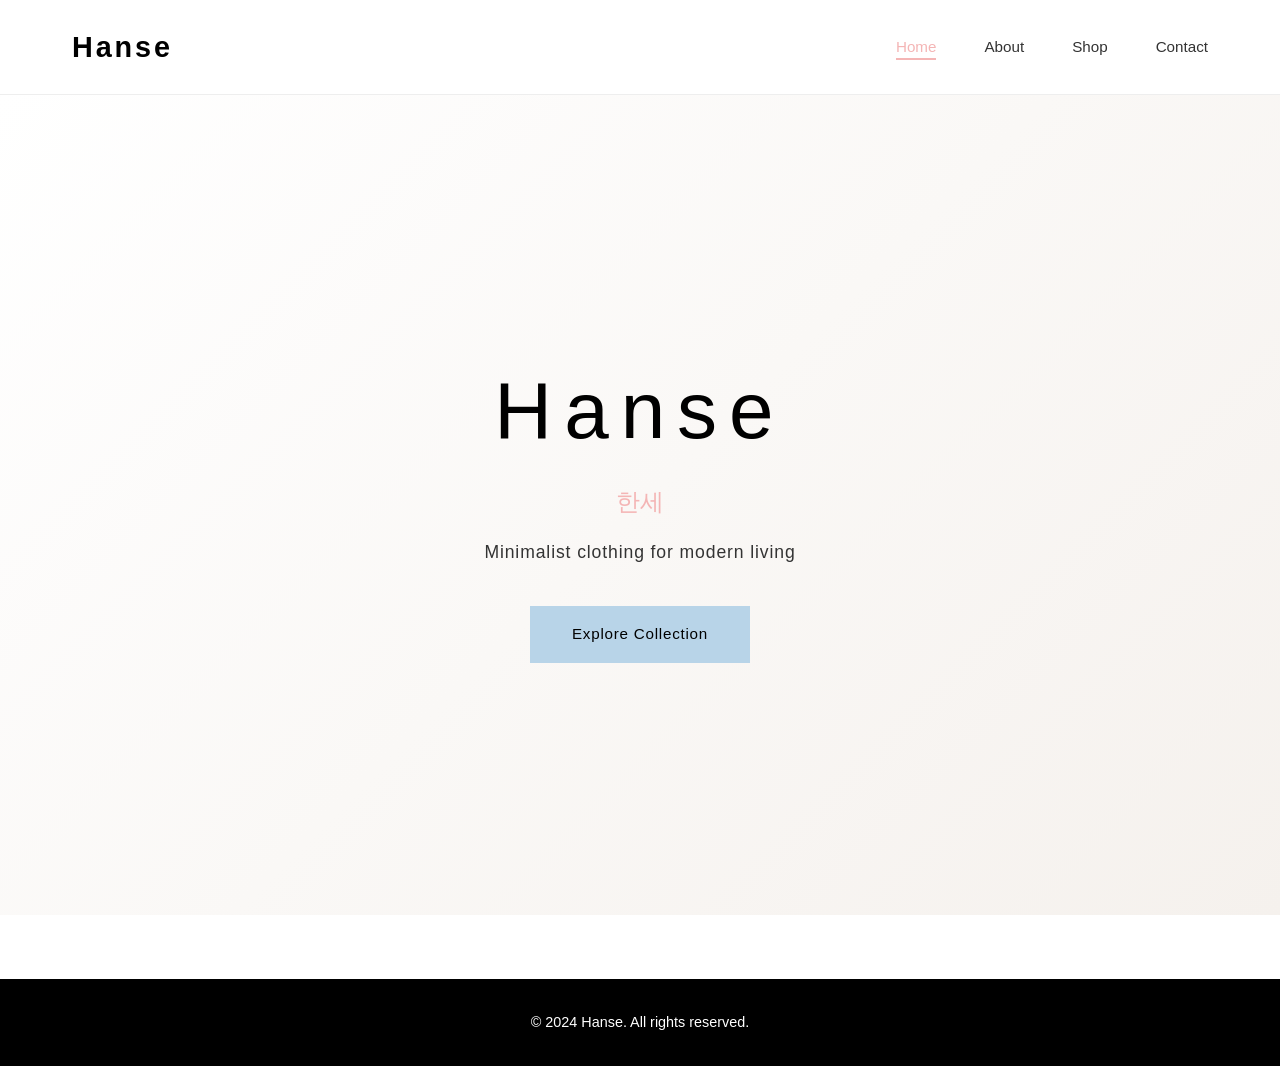
==== index.html @ e96b2f61 "set up" ====
<!DOCTYPE html>
<html lang="en">
<head>
    <meta charset="UTF-8">
    <meta name="viewport" content="width=device-width, initial-scale=1.0">
    <title>Hanse - 한세</title>
    <link rel="stylesheet" href="styles.css">
</head>
<body>
    <!-- Navigation -->
    <nav class="navbar">
        <div class="nav-container">
            <div class="logo">Hanse</div>
            <ul class="nav-menu">
                <li><a href="index.html" class="nav-link active">Home</a></li>
                <li><a href="about.html" class="nav-link">About</a></li>
                <li><a href="shop.html" class="nav-link">Shop</a></li>
                <li><a href="contact.html" class="nav-link">Contact</a></li>
            </ul>
        </div>
    </nav>

    <!-- Home Page Content -->
    <main class="home-section">
        <div class="hero">
            <h1>Hanse</h1>
            <p class="subtitle">한세</p>
            <p class="tagline">Minimalist clothing for modern living</p>
            <a href="shop.html" class="cta-button">Explore Collection</a>
        </div>
    </main>

    <!-- Footer -->
    <footer class="footer">
        <p>&copy; 2024 Hanse. All rights reserved.</p>
    </footer>
</body>
</html>
---- styles.css ----
/* ============================================
   Color Palette
   ============================================ */
:root {
    --white: #ffffff;
    --black: #000000;
    --beige: #f5f1ed;
    --pastel-red: #f4b5b5;
    --pastel-blue: #b8d4e8;
    --gray-light: #f9f9f9;
    --gray-dark: #333333;
}

/* ============================================
   Global Styles
   ============================================ */
* {
    margin: 0;
    padding: 0;
    box-sizing: border-box;
}

html {
    scroll-behavior: smooth;
}

body {
    font-family: -apple-system, BlinkMacSystemFont, 'Segoe UI', Roboto, 'Helvetica Neue', Arial, sans-serif;
    background-color: var(--white);
    color: var(--gray-dark);
    line-height: 1.6;
}

/* ============================================
   Navigation
   ============================================ */
.navbar {
    background-color: var(--white);
    border-bottom: 1px solid #eee;
    position: sticky;
    top: 0;
    z-index: 100;
}

.nav-container {
    max-width: 1200px;
    margin: 0 auto;
    padding: 1.5rem 2rem;
    display: flex;
    justify-content: space-between;
    align-items: center;
}

.logo {
    font-size: 1.8rem;
    font-weight: 600;
    color: var(--black);
    letter-spacing: 0.1em;
}

.nav-menu {
    display: flex;
    list-style: none;
    gap: 3rem;
}

.nav-link {
    text-decoration: none;
    color: var(--gray-dark);
    font-size: 0.95rem;
    font-weight: 500;
    transition: color 0.3s ease;
    position: relative;
}

.nav-link:hover {
    color: var(--pastel-red);
}

.nav-link.active {
    color: var(--pastel-red);
}

.nav-link.active::after {
    content: '';
    position: absolute;
    bottom: -5px;
    left: 0;
    width: 100%;
    height: 2px;
    background-color: var(--pastel-red);
}

/* ============================================
   Home Section
   ============================================ */
.home-section {
    min-height: calc(100vh - 80px);
    display: flex;
    align-items: center;
    justify-content: center;
    background: linear-gradient(135deg, var(--white) 0%, var(--beige) 100%);
}

.hero {
    text-align: center;
    padding: 2rem;
}

.hero h1 {
    font-size: 5rem;
    font-weight: 300;
    letter-spacing: 0.15em;
    color: var(--black);
    margin-bottom: 0.5rem;
}

.subtitle {
    font-size: 1.5rem;
    color: var(--pastel-red);
    margin-bottom: 1rem;
    font-weight: 300;
}

.tagline {
    font-size: 1.1rem;
    color: var(--gray-dark);
    margin-bottom: 2.5rem;
    font-weight: 300;
    letter-spacing: 0.05em;
}

.cta-button {
    display: inline-block;
    padding: 0.9rem 2.5rem;
    background-color: var(--pastel-blue);
    color: var(--black);
    text-decoration: none;
    font-weight: 500;
    font-size: 0.95rem;
    border: 2px solid var(--pastel-blue);
    transition: all 0.3s ease;
    letter-spacing: 0.05em;
}

.cta-button:hover {
    background-color: var(--white);
    border-color: var(--pastel-blue);
    color: var(--black);
}

/* ============================================
   Content Container
   ============================================ */
.content-container {
    max-width: 900px;
    margin: 0 auto;
    padding: 4rem 2rem;
}

.content-container h1 {
    font-size: 3rem;
    font-weight: 300;
    letter-spacing: 0.1em;
    margin-bottom: 1rem;
    color: var(--black);
}

.section-subtitle {
    color: var(--pastel-red);
    font-size: 1rem;
    margin-bottom: 3rem;
    font-weight: 300;
}

/* ============================================
   About Section
   ============================================ */
.about-section {
    background-color: var(--white);
    min-height: 100vh;
}

.about-content {
    margin-top: 2.5rem;
}

.about-content p {
    margin-bottom: 1.5rem;
    line-height: 1.8;
    font-size: 0.95rem;
    color: var(--gray-dark);
}

.about-content h2 {
    font-size: 1.5rem;
    font-weight: 400;
    margin-top: 2rem;
    margin-bottom: 1rem;
    letter-spacing: 0.05em;
}

.intro {
    font-size: 1.2rem;
    color: var(--pastel-blue);
    margin-bottom: 2rem;
}

/* ============================================
   Shop Section
   ============================================ */
.shop-section {
    background-color: var(--white);
    min-height: 100vh;
}

.shop-grid {
    display: grid;
    grid-template-columns: repeat(auto-fit, minmax(250px, 1fr));
    gap: 2.5rem;
    margin-top: 3rem;
}

.product-card {
    text-align: center;
    transition: transform 0.3s ease;
}

.product-card:hover {
    transform: translateY(-5px);
}

.product-image {
    width: 100%;
    aspect-ratio: 1;
    margin-bottom: 1.5rem;
    border-radius: 4px;
    transition: transform 0.3s ease;
}

.product-card:hover .product-image {
    transform: scale(1.02);
}

.beige-bg {
    background-color: var(--beige);
}

.white-bg {
    background-color: var(--gray-light);
    border: 1px solid #eee;
}

.pastel-blue-bg {
    background-color: var(--pastel-blue);
}

.pastel-red-bg {
    background-color: var(--pastel-red);
}

.product-card h3 {
    font-size: 1.1rem;
    font-weight: 500;
    margin-bottom: 0.5rem;
    color: var(--black);
}

.price {
    font-size: 1rem;
    color: var(--pastel-red);
    font-weight: 500;
}

/* ============================================
   Contact Section
   ============================================ */
.contact-section {
    background-color: var(--white);
    min-height: 100vh;
}

.contact-content {
    display: grid;
    grid-template-columns: 1fr 1fr;
    gap: 3rem;
    margin-top: 2rem;
}

.contact-info h2 {
    font-size: 1.3rem;
    font-weight: 400;
    margin-bottom: 1.5rem;
}

.contact-info p {
    margin-bottom: 1rem;
    line-height: 1.8;
    color: var(--gray-dark);
}

/* ============================================
   Contact Form
   ============================================ */
.contact-form {
    display: flex;
    flex-direction: column;
    gap: 1.5rem;
}

.form-group {
    display: flex;
    flex-direction: column;
}

.form-group label {
    font-weight: 500;
    margin-bottom: 0.5rem;
    color: var(--black);
    font-size: 0.95rem;
}

.form-group input,
.form-group textarea {
    border: 1px solid #ddd;
    padding: 0.75rem;
    font-family: inherit;
    font-size: 0.95rem;
    background-color: var(--gray-light);
    color: var(--gray-dark);
    transition: border-color 0.3s ease;
}

.form-group input:focus,
.form-group textarea:focus {
    outline: none;
    border-color: var(--pastel-blue);
    background-color: var(--white);
}

.submit-button {
    padding: 0.9rem 1.5rem;
    background-color: var(--pastel-red);
    color: var(--white);
    border: 2px solid var(--pastel-red);
    font-weight: 500;
    cursor: pointer;
    transition: all 0.3s ease;
    font-size: 0.95rem;
    letter-spacing: 0.05em;
}

.submit-button:hover {
    background-color: var(--white);
    color: var(--pastel-red);
}

/* ============================================
   Footer
   ============================================ */
.footer {
    background-color: var(--black);
    color: var(--white);
    text-align: center;
    padding: 2rem;
    margin-top: 4rem;
    font-size: 0.9rem;
}

/* ============================================
   Responsive Design
   ============================================ */
@media (max-width: 768px) {
    .nav-menu {
        gap: 1.5rem;
    }

    .nav-link {
        font-size: 0.85rem;
    }

    .hero h1 {
        font-size: 2.5rem;
    }

    .hero {
        padding: 2rem 1rem;
    }

    .subtitle {
        font-size: 1.2rem;
    }

    .tagline {
        font-size: 0.95rem;
        margin-bottom: 1.5rem;
    }

    .content-container h1 {
        font-size: 2rem;
    }

    .contact-content {
        grid-template-columns: 1fr;
        gap: 2rem;
    }

    .shop-grid {
        grid-template-columns: repeat(auto-fit, minmax(150px, 1fr));
        gap: 1.5rem;
    }

    .nav-container {
        padding: 1rem 1.5rem;
    }

    .logo {
        font-size: 1.3rem;
    }
}

@media (max-width: 480px) {
    .hero h1 {
        font-size: 1.8rem;
    }

    .nav-menu {
        gap: 0.8rem;
    }

    .nav-link {
        font-size: 0.75rem;
    }

    .tagline {
        font-size: 0.85rem;
    }

    .content-container h1 {
        font-size: 1.5rem;
    }

    .cta-button {
        padding: 0.7rem 1.5rem;
        font-size: 0.85rem;
    }
}
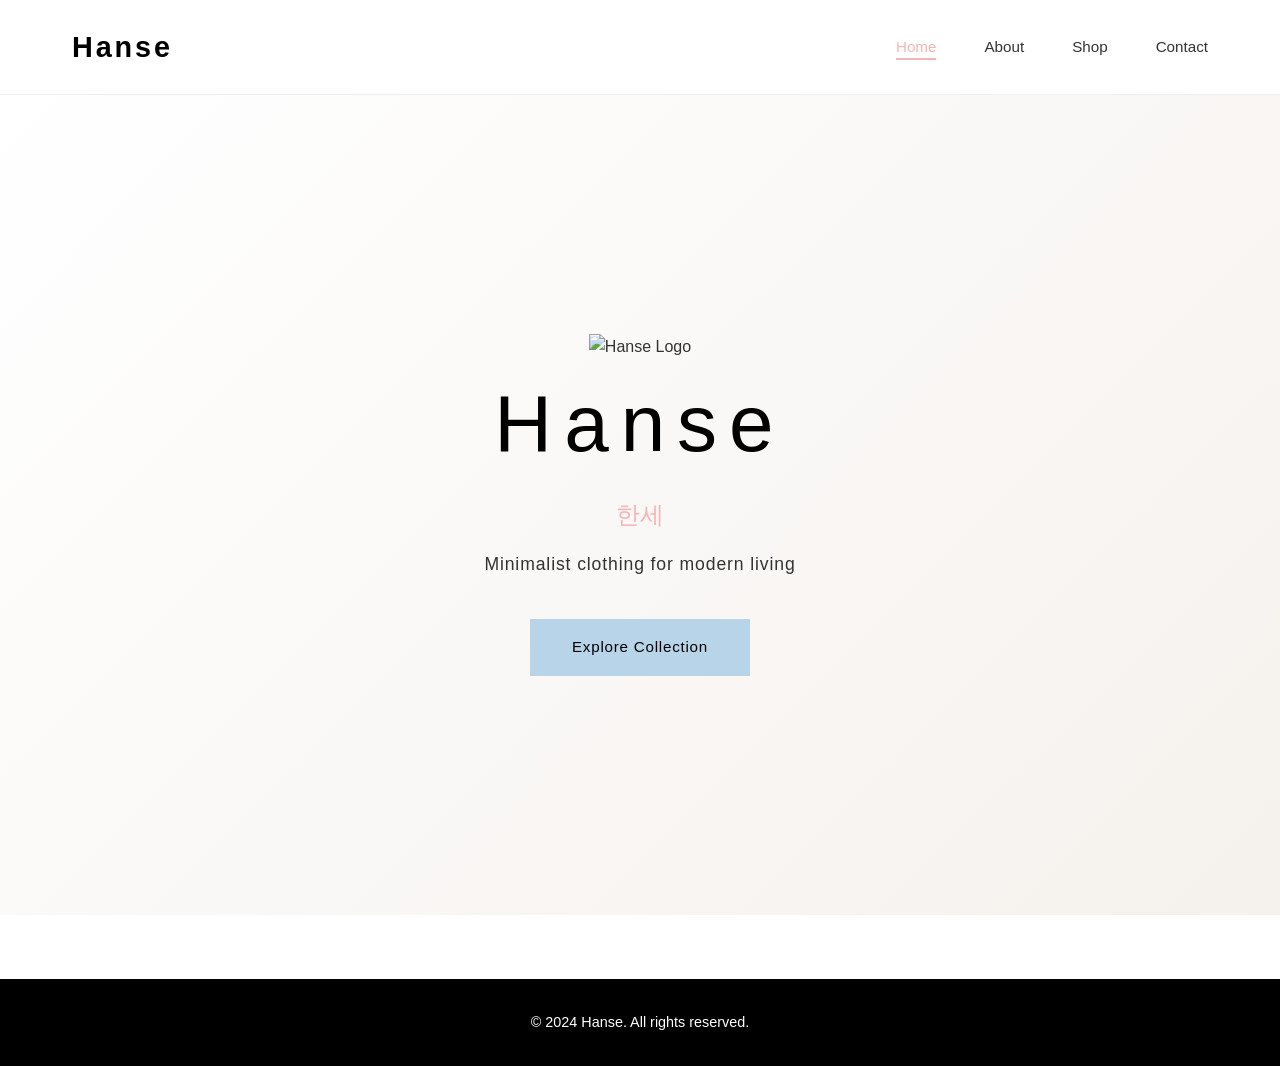
==== commit 866090c2: "update logo" ====
--- a/index.html
+++ b/index.html
@@ -23,6 +23,7 @@
     <!-- Home Page Content -->
     <main class="home-section">
         <div class="hero">
+            <img src="logo.png" alt="Hanse Logo" class="brand-logo">
             <h1>Hanse</h1>
             <p class="subtitle">한세</p>
             <p class="tagline">Minimalist clothing for modern living</p>
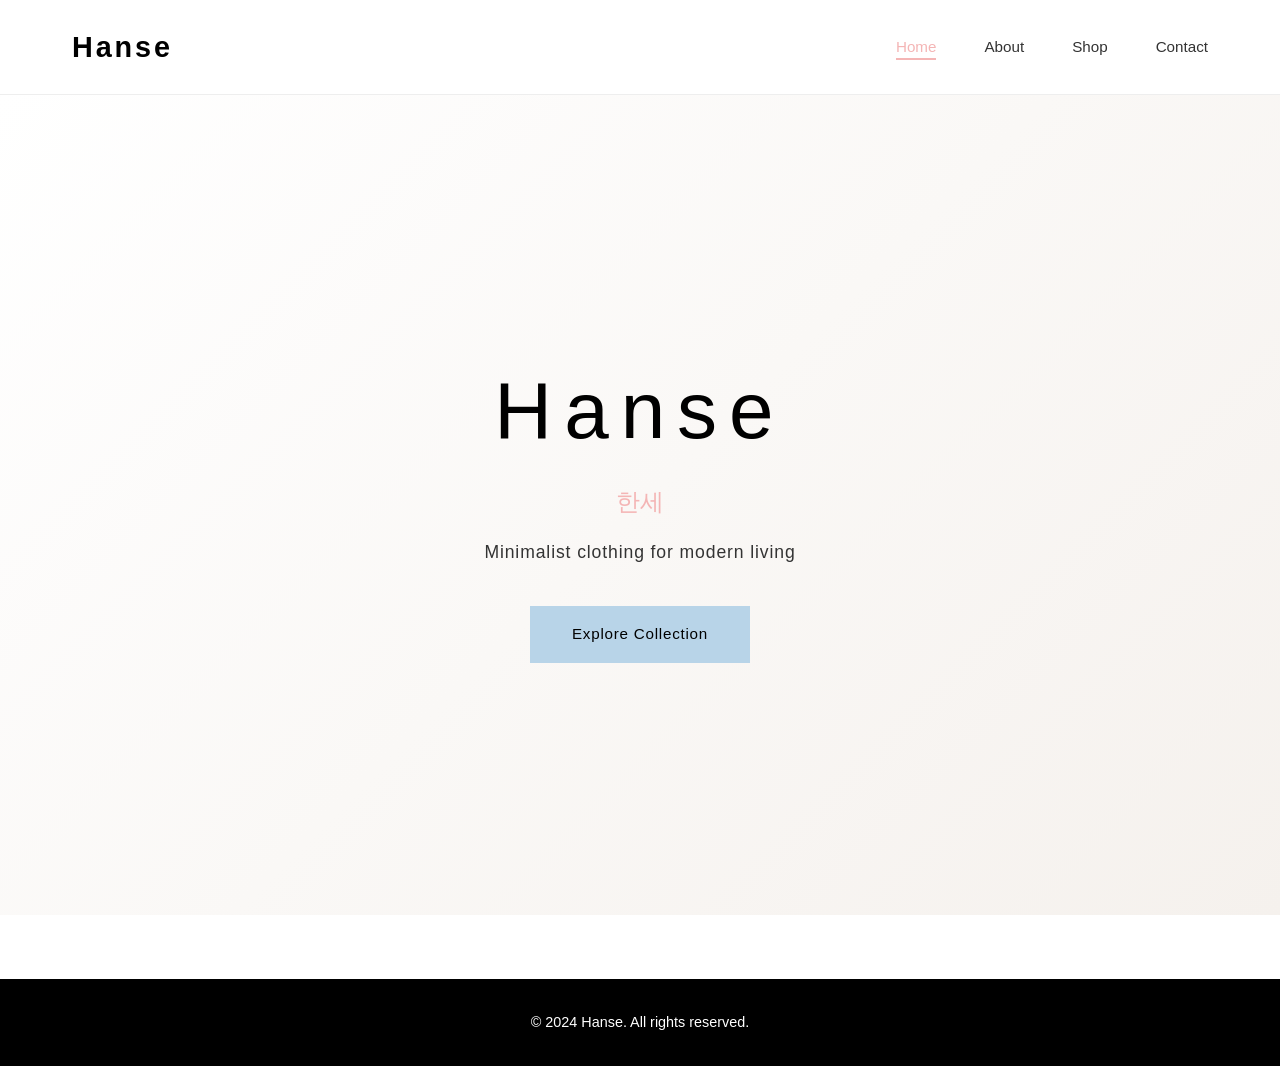
==== commit f9ffcb39: "remove logo" ====
--- a/index.html
+++ b/index.html
@@ -23,7 +23,6 @@
     <!-- Home Page Content -->
     <main class="home-section">
         <div class="hero">
-            <img src="logo.png" alt="Hanse Logo" class="brand-logo">
             <h1>Hanse</h1>
             <p class="subtitle">한세</p>
             <p class="tagline">Minimalist clothing for modern living</p>
--- a/styles.css
+++ b/styles.css
@@ -149,6 +149,15 @@
     color: var(--black);
 }
 
+.brand-logo {
+    display: block;
+    margin: 0 auto 1.2rem auto;
+    max-width: 80px;
+    max-height: 80px;
+    width: 100%;
+    height: auto;
+}
+
 /* ============================================
    Content Container
    ============================================ */
